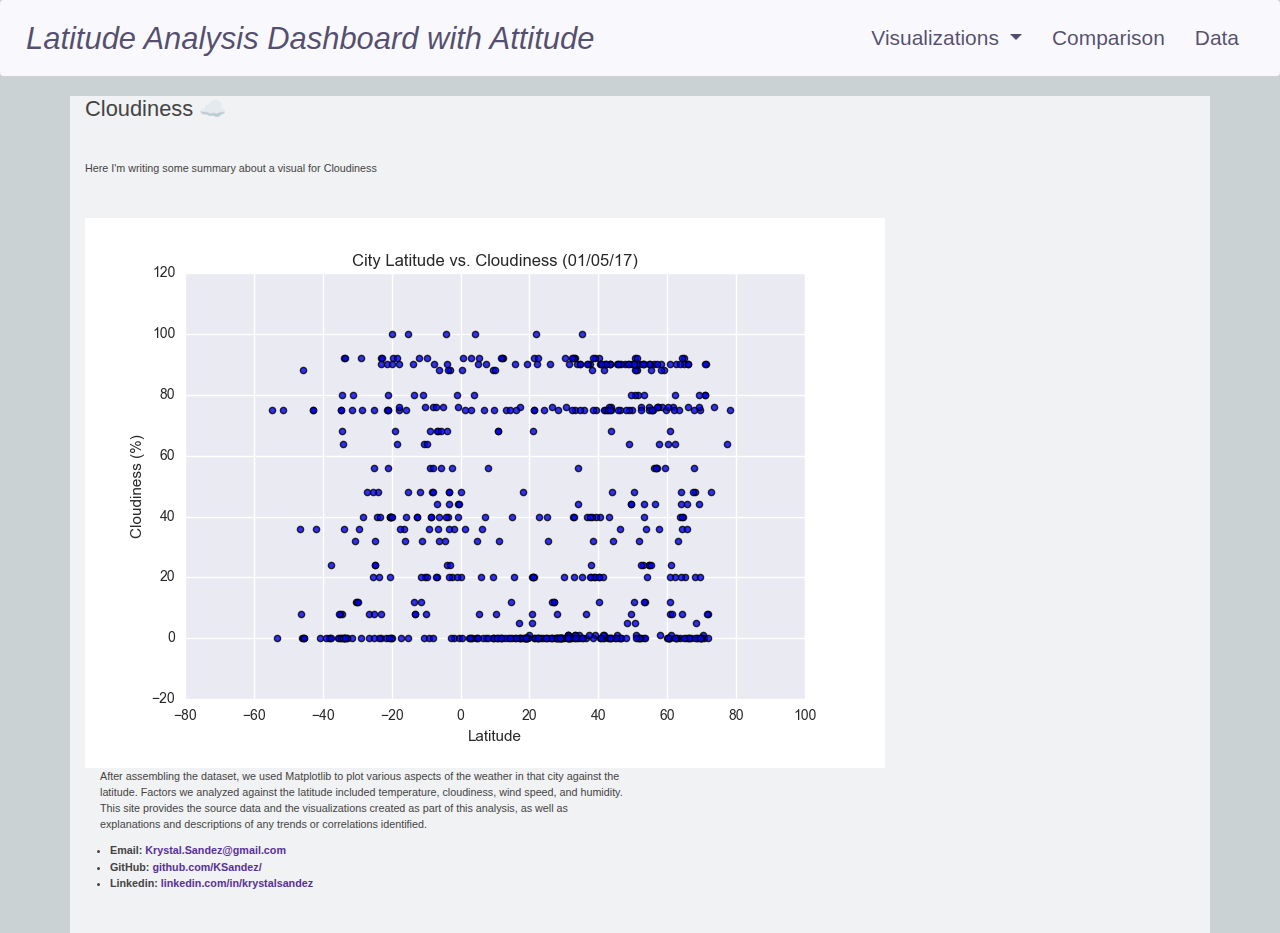
==== cloudiness.html @ 690616bb "updates" ====
<!DOCTYPE html>
<html lang="en">

<head>
  <meta charset="UTF-8">
  <title>KSandez Bootstrap Visualizations</title>
  <link rel="stylesheet" href="https://maxcdn.bootstrapcdn.com/bootstrap/3.3.6/css/bootstrap.min.css">
  <link rel="stylesheet" href="stylesbootswatch.css">
  <meta name="viewport" content="width=device-width, initial-scale=1">



</head>

<body>
        <nav class="navbar navbar-expand-lg navbar-light bg-light">
                <a class="navbar-brand" href="index.html">Latitude Analysis Dashboard with Attitude</a>
          
                <button class="navbar-toggler" type="button" data-toggle="collapse" data-target="#navbarSupportedContent" aria-controls="navbarSupportedContent" aria-expanded="false" aria-label="Toggle navigation">
                  <span class="navbar-toggler-icon"></span>
                </button>
          
                <div class="collapse navbar-collapse" id="navbarSupportedContent">
                  <ul class="navbar-nav ml-auto">
                    <li class="nav-item dropdown">
                      <a class="nav-link dropdown-toggle" href="#" id="navbarDropdown" role="button" data-toggle="dropdown" aria-haspopup="true" aria-expanded="false">
                        Visualizations 
                      </a>
                      <div class="dropdown-menu" aria-labelledby="navbarDropdown">
                          <a class="dropdown-item" href="maxtemp.html">Max Temperature</a>
                          <a class="dropdown-item" href="humidity.html">Humidity</a>
                          <a class="dropdown-item" href="cloudiness.html">Cloudiness</a>
                          <a class="dropdown-item" href="windspeed.html">Wind Speed</a>
                        </div>
                      </li>
                      <li class="nav-item">
                        <a class="nav-link" href="comparison.html">Comparison</a>
                      </li>
                      <li class="nav-item">
                        <a class="nav-link" href="dataset.html">Data</a>
                    </li>
                  </ul>
                </div>
              </nav>
              <script src="https://ajax.googleapis.com/ajax/libs/jquery/3.3.1/jquery.min.js"></script>
              <script src="https://maxcdn.bootstrapcdn.com/bootstrap/3.3.7/js/bootstrap.min.js"></script>


  <div class="container">
    
  <div class="row">
    <div class="col-12 col-md-">
      <h1>Cloudiness ☁️</h1>
<br></br>
      <p>Here I'm writing some summary about a visual for Cloudiness</p>
<br></br>
      <img src = "Resources/assets/images/Fig3.png" size=100px
    </div>
    <div class="col-12 col-md-6">
        <p> After assembling the dataset, we used Matplotlib to plot various aspects of the weather in that city against the latitude. Factors we analyzed against the latitude included temperature, cloudiness, wind speed, and humidity. This site provides the source data and the visualizations created as part of this analysis, as well as explanations and descriptions of any trends or correlations identified.</p>
      </div>
    </div>
</body>
<br></br>
<footer>
  <ul>
    <li><strong>Email: </strong> <a href="mailto:krystal.sandez@gmail.com"><strong>Krystal.Sandez@gmail.com</strong></a></li>
    <li><strong>GitHub: <a href="https://github.com/KSandez">github.com/KSandez/</a></li>
    <li><strong>Linkedin: </strong> <a href="www.linkedin.com/in/krystalsandez/">linkedin.com/in/krystalsandez</a></li>
  </ul>
  <br></br>
</footer>
</html>
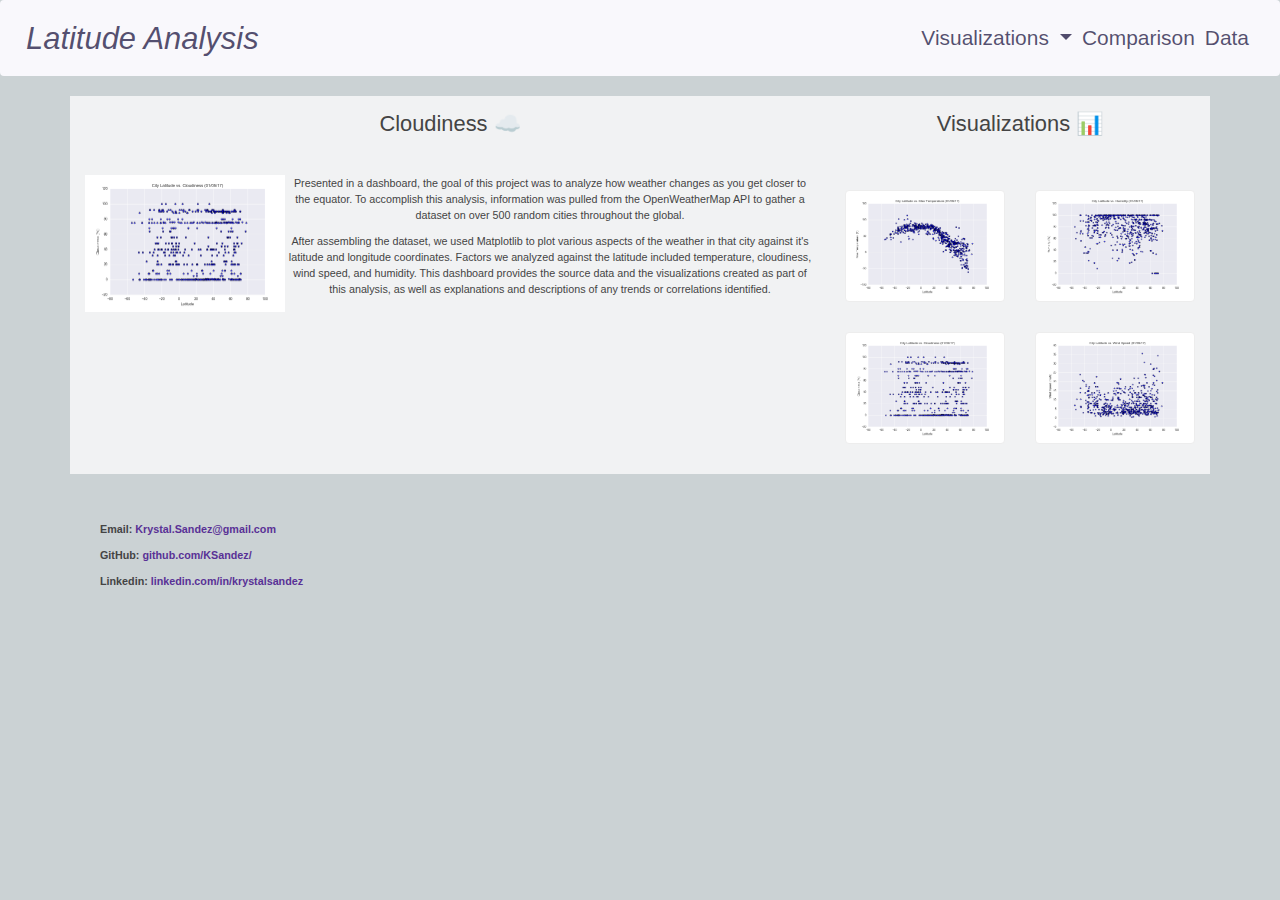
==== commit 0d959b5e: "html updates" ====
--- a/cloudiness.html
+++ b/cloudiness.html
@@ -7,67 +7,130 @@
   <link rel="stylesheet" href="https://maxcdn.bootstrapcdn.com/bootstrap/3.3.6/css/bootstrap.min.css">
   <link rel="stylesheet" href="stylesbootswatch.css">
   <meta name="viewport" content="width=device-width, initial-scale=1">
+  <script src="https://ajax.googleapis.com/ajax/libs/jquery/3.3.1/jquery.min.js"></script>
+  <script src="https://maxcdn.bootstrapcdn.com/bootstrap/3.3.7/js/bootstrap.min.js"></script>
+</head>
+
+<body>
+
+  <nav class="navbar navbar-expand-md navbar-light bg-light">
+    <a class="navbar-brand" href="index.html">Latitude Analysis</a>
+
+    <button class="navbar-toggler" type="button" data-toggle="collapse" data-target="#navbarSupportedContent" aria-controls="navbarSupportedContent"
+      aria-expanded="true" aria-label="Toggle navigation">
+      <span class="navbar-toggler-icon"></span>
+    </button>
+
+    <div class="navbar-collapse collapse show" id="navbarSupportedContent" style="">
+      <ul class="navbar-nav ml-auto">
+
+        <li class="nav-item dropdown">
+          <a class="nav-link dropdown-toggle" href="#" id="navbarDropdown" role="button" data-toggle="dropdown" aria-haspopup="true"
+            aria-expanded="false">
+            Visualizations
+          </a>
+          <div class="dropdown-menu" aria-labelledby="navbarDropdown">
+            <a class="dropdown-item" href="maxtemp.html">Max Temperature</a>
+            <a class="dropdown-item" href="humidity.html">Humidity</a>
+            <a class="dropdown-item" href="cloudiness.html">Cloudiness</a>
+            <a class="dropdown-item" href="windspeed.html">Wind Speed</a>
+          </div>
+        </li>
+        <li class="nav-item">
+          <a class="nav-link" href="comparison.html">Comparison</a>
+        </li>
+        <li class="nav-item">
+          <a class="nav-link" href="dataset.html">Data</a>
+        </li>
+      </ul>
+    </div>
+  </nav>
+  <script src="https://code.jquery.com/jquery-3.3.1.slim.min.js" integrity="sha384-q8i/X+965DzO0rT7abK41JStQIAqVgRVzpbzo5smXKp4YfRvH+8abtTE1Pi6jizo"
+    crossorigin="anonymous"></script>
+  <script src="https://cdnjs.cloudflare.com/ajax/libs/popper.js/1.14.3/umd/popper.min.js" integrity="sha384-ZMP7rVo3mIykV+2+9J3UJ46jBk0WLaUAdn689aCwoqbBJiSnjAK/l8WvCWPIPm49"
+    crossorigin="anonymous"></script>
+  <script src="https://stackpath.bootstrapcdn.com/bootstrap/4.1.2/js/bootstrap.min.js" integrity="sha384-o+RDsa0aLu++PJvFqy8fFScvbHFLtbvScb8AjopnFD+iEQ7wo/CG0xlczd+2O/em"
+    crossorigin="anonymous"></script>
 
 
 
-</head>
+  <div class="container">
 
-<body>
-        <nav class="navbar navbar-expand-lg navbar-light bg-light">
-                <a class="navbar-brand" href="index.html">Latitude Analysis Dashboard with Attitude</a>
-          
-                <button class="navbar-toggler" type="button" data-toggle="collapse" data-target="#navbarSupportedContent" aria-controls="navbarSupportedContent" aria-expanded="false" aria-label="Toggle navigation">
-                  <span class="navbar-toggler-icon"></span>
-                </button>
-          
-                <div class="collapse navbar-collapse" id="navbarSupportedContent">
-                  <ul class="navbar-nav ml-auto">
-                    <li class="nav-item dropdown">
-                      <a class="nav-link dropdown-toggle" href="#" id="navbarDropdown" role="button" data-toggle="dropdown" aria-haspopup="true" aria-expanded="false">
-                        Visualizations 
-                      </a>
-                      <div class="dropdown-menu" aria-labelledby="navbarDropdown">
-                          <a class="dropdown-item" href="maxtemp.html">Max Temperature</a>
-                          <a class="dropdown-item" href="humidity.html">Humidity</a>
-                          <a class="dropdown-item" href="cloudiness.html">Cloudiness</a>
-                          <a class="dropdown-item" href="windspeed.html">Wind Speed</a>
-                        </div>
-                      </li>
-                      <li class="nav-item">
-                        <a class="nav-link" href="comparison.html">Comparison</a>
-                      </li>
-                      <li class="nav-item">
-                        <a class="nav-link" href="dataset.html">Data</a>
-                    </li>
-                  </ul>
-                </div>
-              </nav>
-              <script src="https://ajax.googleapis.com/ajax/libs/jquery/3.3.1/jquery.min.js"></script>
-              <script src="https://maxcdn.bootstrapcdn.com/bootstrap/3.3.7/js/bootstrap.min.js"></script>
+    <div class="row">
+      <div class="col-12 col-md-8" align="center">
+        <h1>Cloudiness ☁️</h1>
+        <br></br>
+        <p>
+          <img src="Resources/assets/images/Fig3.png" class='img-fluid float-left' width="200">Presented in a dashboard, the goal of this project was to analyze how weather changes as you get closer to the
+          equator. To accomplish this analysis, information was pulled from the OpenWeatherMap API to gather a dataset on
+          over 500 random cities throughout the global.</p>
+        <p> After assembling the dataset, we used Matplotlib to plot various aspects of the weather in that city against it's
+          latitude and longitude coordinates. Factors we analyzed against the latitude included temperature, cloudiness,
+          wind speed, and humidity. This dashboard provides the source data and the visualizations created as part of this
+          analysis, as well as explanations and descriptions of any trends or correlations identified.</p>
+
+      </div>
 
 
-  <div class="container">
-    
-  <div class="row">
-    <div class="col-12 col-md-">
-      <h1>Cloudiness ☁️</h1>
-<br></br>
-      <p>Here I'm writing some summary about a visual for Cloudiness</p>
-<br></br>
-      <img src = "Resources/assets/images/Fig3.png" size=100px
-    </div>
-    <div class="col-12 col-md-6">
-        <p> After assembling the dataset, we used Matplotlib to plot various aspects of the weather in that city against the latitude. Factors we analyzed against the latitude included temperature, cloudiness, wind speed, and humidity. This site provides the source data and the visualizations created as part of this analysis, as well as explanations and descriptions of any trends or correlations identified.</p>
+      <div class="col-12 col-md-4" align="Center">
+        <h1>Visualizations 📊</h1>
+        <br></br>
+        <div class="row">
+          <div class="col">
+            <a href="maxtemp.html" title="Visualization compared to Max Temperature">
+              <img src="Resources/assets/images/Fig1.png" class='img-thumbnail'>
+            </a>
+          </div>
+          <br></br>
+          <div class="col">
+            <a href="humidity.html" title="Visualization compared to Humidity">
+              <img src="Resources/assets/images/Fig2.png" class='img-thumbnail'>
+            </a>
+          </div>
+        </div>
+
+        <div class="row">
+          <div class="col">
+            <a href="cloudiness.html" title="Visualization compared to Cloudiness">
+              <img src="Resources/assets/images/Fig3.png" class='img-thumbnail'>
+            </a>
+          </div>
+          <br></br>
+          <div class="col">
+            <a href="windspeed.html" title="Visualization compared to Wind Speed">
+              <img src="Resources/assets/images/Fig4.png" class='img-thumbnail'>
+            </a>
+          </div>
+        </div>
       </div>
     </div>
+  </div>
 </body>
+
 <br></br>
+
 <footer>
-  <ul>
-    <li><strong>Email: </strong> <a href="mailto:krystal.sandez@gmail.com"><strong>Krystal.Sandez@gmail.com</strong></a></li>
-    <li><strong>GitHub: <a href="https://github.com/KSandez">github.com/KSandez/</a></li>
-    <li><strong>Linkedin: </strong> <a href="www.linkedin.com/in/krystalsandez/">linkedin.com/in/krystalsandez</a></li>
-  </ul>
+  <div class="container">
+    <div class="col-12">
+      <p>
+        <strong>Email:
+          <a href="mailto:krystal.sandez@gmail.com">Krystal.Sandez@gmail.com</strong>
+        </a>
+      </p>
+      <p>
+        <strong>GitHub:
+          <a href="https://github.com/KSandez">github.com/KSandez/</a>
+        </strong>
+      </p>
+      <p>
+        <strong>Linkedin:
+          <a href="www.linkedin.com/in/krystalsandez/">linkedin.com/in/krystalsandez</a>
+        </strong>
+      </p>
+    </div>
+  </div>
+  </div>
   <br></br>
 </footer>
+
 </html>